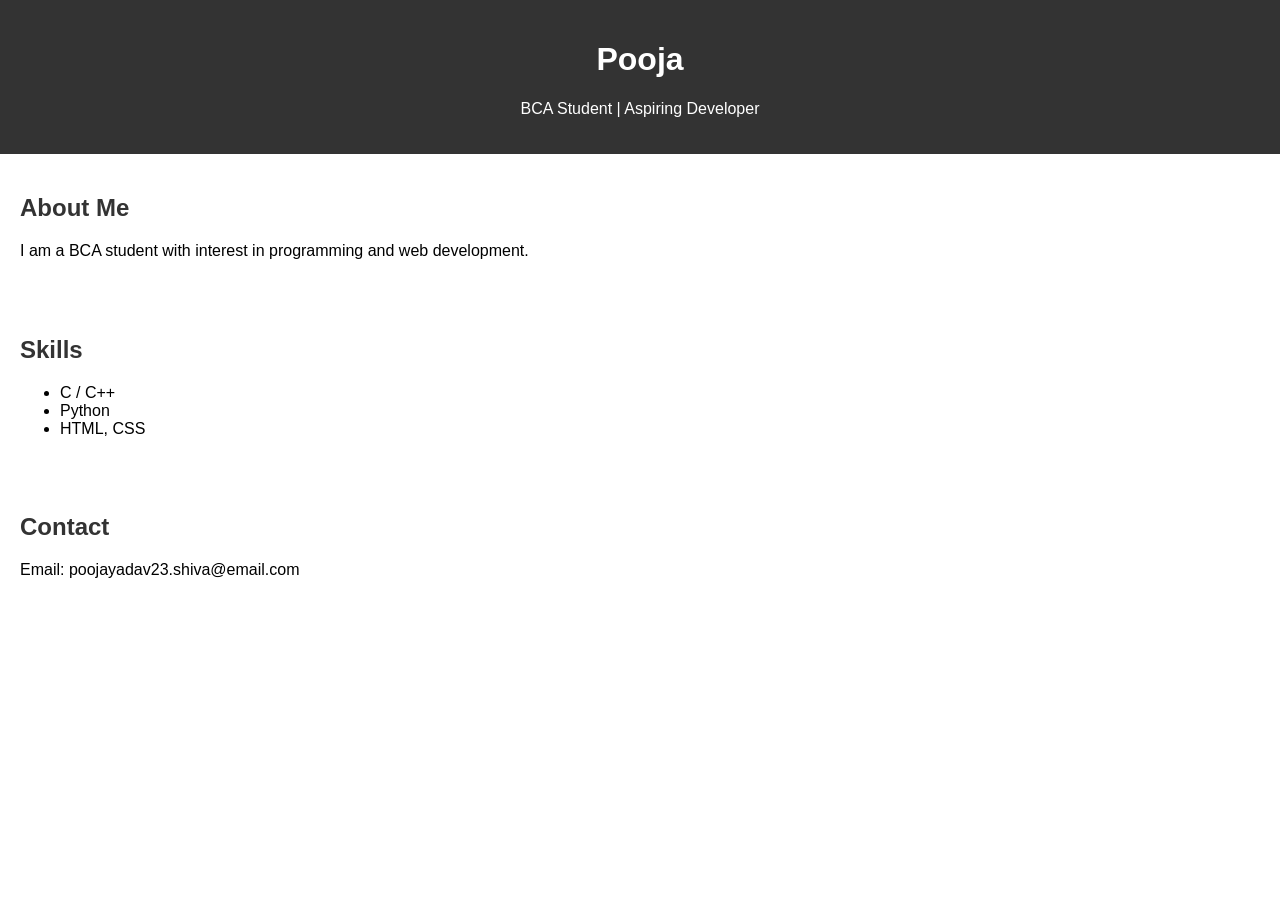
==== index.html @ 54d32ed7 "Add files via upload" ====
<!DOCTYPE html>
<html>
<head>
    <title>Pooja Portfolio</title>
    <link rel="stylesheet" href="style.css">
</head>
<body>

    <header>
        <h1>Pooja</h1>
        <p>BCA Student | Aspiring Developer</p>
    </header>

    <section>
        <h2>About Me</h2>
        <p>I am a BCA student with interest in programming and web development.</p>
    </section>

    <section>
        <h2>Skills</h2>
        <ul>
            <li>C / C++</li>
            <li>Python</li>
            <li>HTML, CSS</li>
        </ul>
    </section>

    <section>
        <h2>Contact</h2>
        <p>Email: poojayadav23.shiva@email.com</p>
    </section>

</body>
</html>
---- style.css ----
body {
    font-family: Arial;
    margin: 0;
    padding: 0;
}

header {
    background: #333;
    color: white;
    text-align: center;
    padding: 20px;
}

section {
    padding: 20px;
}

h2 {
    color: #333;
}
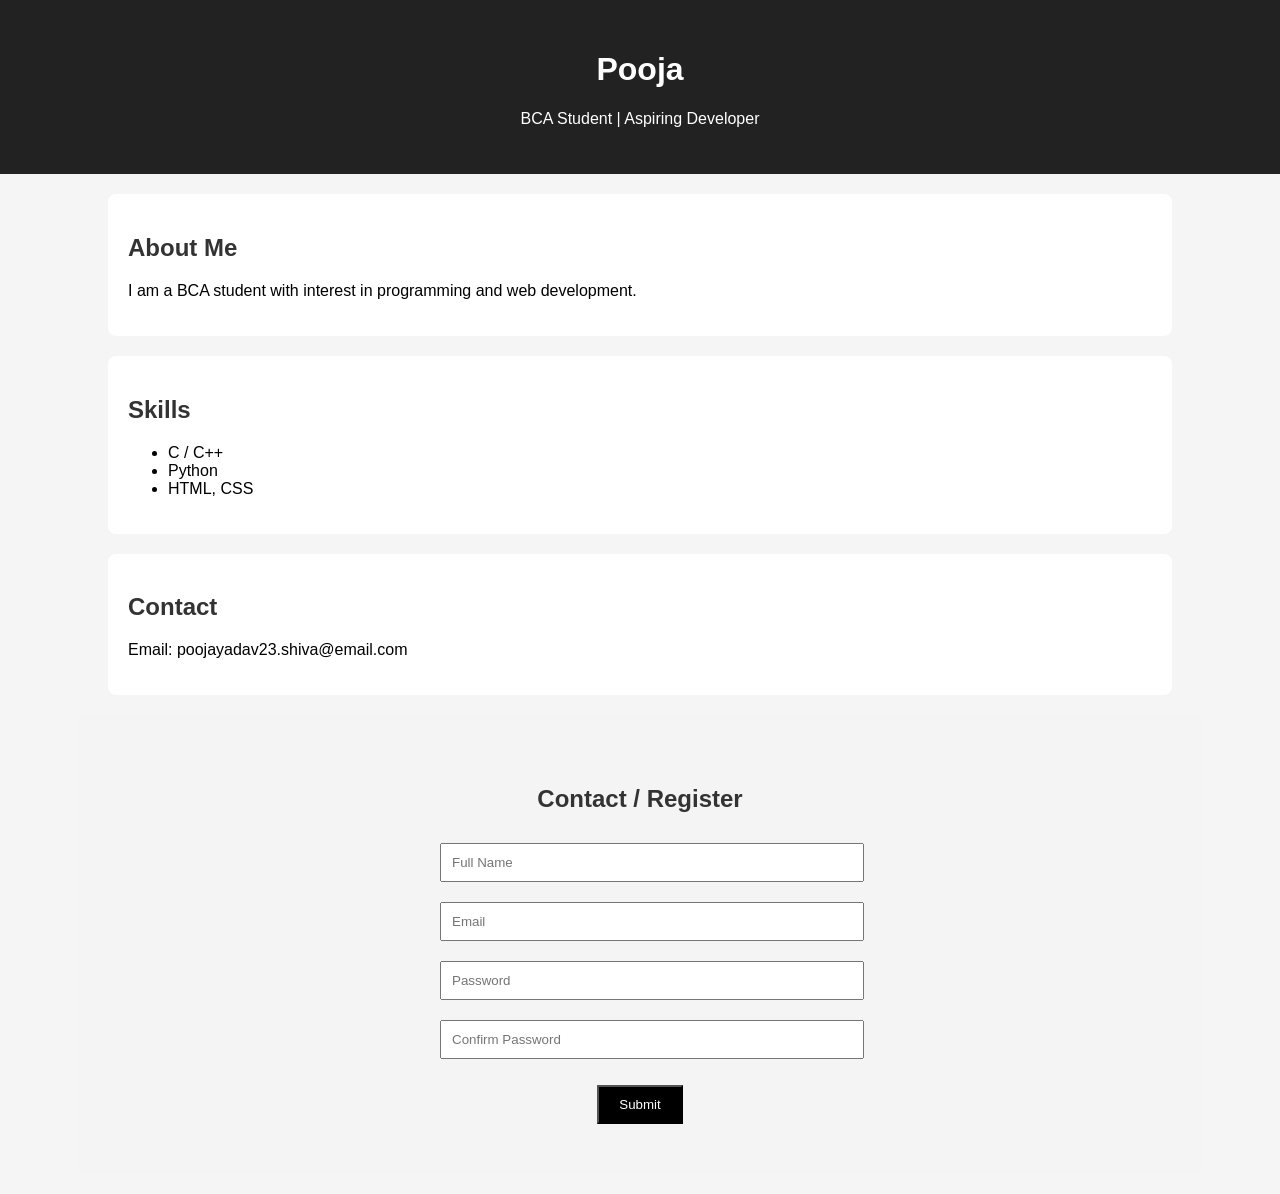
==== commit d7ce003e: "Update index.html" ====
--- a/index.html
+++ b/index.html
@@ -29,6 +29,53 @@
         <h2>Contact</h2>
         <p>Email: poojayadav23.shiva@email.com</p>
     </section>
+    <section id="contact" style="padding:50px; text-align:center; background:#f4f4f4;">
+  
+  <h2>Contact / Register</h2>
 
+  <form id="form" style="max-width:400px; margin:auto;">
+    
+    <input type="text" id="name" placeholder="Full Name" required style="width:100%; padding:10px; margin:10px 0;">
+    
+    <input type="email" id="email" placeholder="Email" required style="width:100%; padding:10px; margin:10px 0;">
+    
+    <input type="password" id="password" placeholder="Password" required style="width:100%; padding:10px; margin:10px 0;">
+    
+    <input type="password" id="confirmPassword" placeholder="Confirm Password" required style="width:100%; padding:10px; margin:10px 0;">
+    
+    <p id="errorMsg" style="color:red;"></p>
+
+    <button type="submit" style="padding:10px 20px; background:black; color:white;">
+      Submit
+    </button>
+
+  </form>
+
+</section>
+<script>
+const form = document.getElementById("form");
+const password = document.getElementById("password");
+const confirmPassword = document.getElementById("confirmPassword");
+const errorMsg = document.getElementById("errorMsg");
+
+const pattern = /^(?=.[A-Z])(?=.[\W_]).{8,}$/;
+
+form.addEventListener("submit", function(e) {
+  e.preventDefault();
+
+  if (!pattern.test(password.value)) {
+    errorMsg.textContent = "Password must be 8+ chars, include uppercase & special character!";
+    return;
+  }
+
+  if (password.value !== confirmPassword.value) {
+    errorMsg.textContent = "Passwords do not match!";
+    return;
+  }
+
+  errorMsg.textContent = "";
+  alert("Submitted Successfully ✅");
+});
+</script>
 </body>
-</html>+</html>
--- a/style.css
+++ b/style.css
@@ -1,20 +1,24 @@
 body {
-    font-family: Arial;
+    font-family: Arial, sans-serif;
     margin: 0;
-    padding: 0;
+    background: #f5f5f5;
 }
 
 header {
-    background: #333;
+    background: #222;
     color: white;
     text-align: center;
-    padding: 20px;
+    padding: 30px;
 }
 
 section {
+    background: white;
+    margin: 20px auto;
     padding: 20px;
+    width: 80%;
+    border-radius: 8px;
 }
 
 h2 {
     color: #333;
-}+}
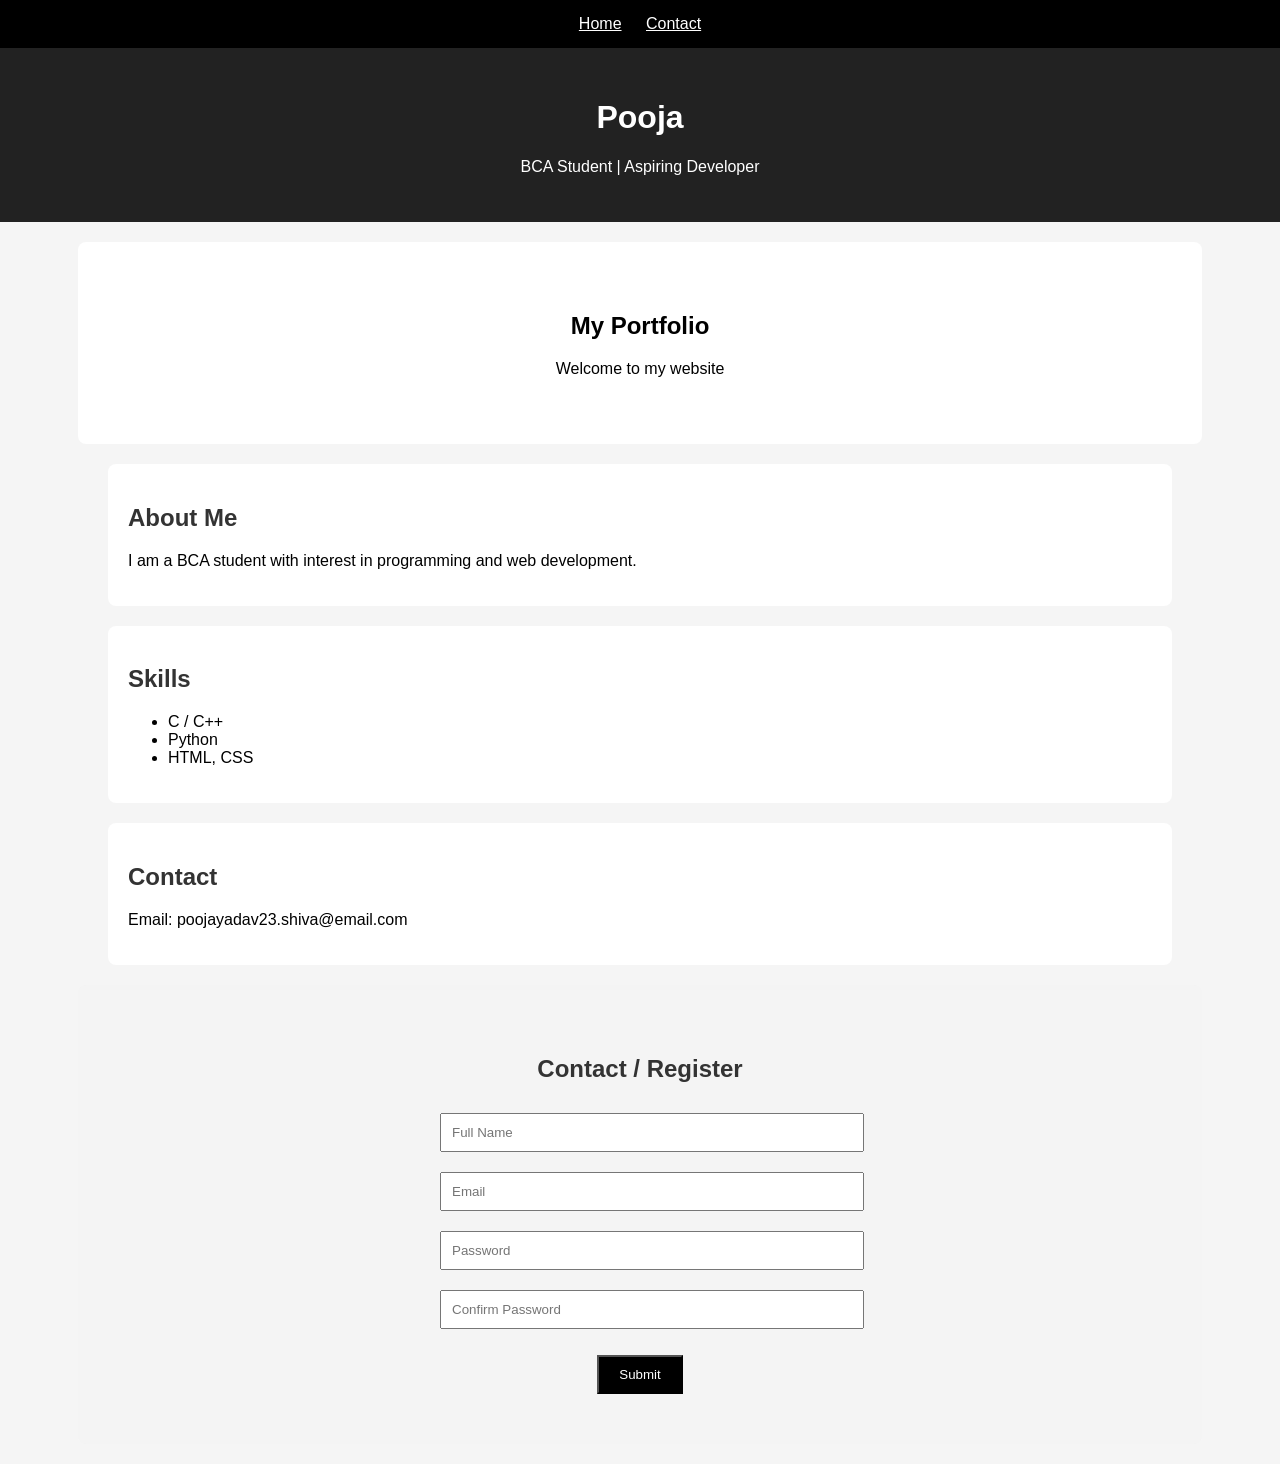
==== commit 12dca789: "Update index.html" ====
--- a/index.html
+++ b/index.html
@@ -5,12 +5,19 @@
     <link rel="stylesheet" href="style.css">
 </head>
 <body>
+    <header style="background:black; padding:15px; text-align:center;">
+  <a href="#home" style="color:white; margin:10px;">Home</a>
+  <a href="#contact" style="color:white; margin:10px;">Contact</a>
+</header>
 
     <header>
         <h1>Pooja</h1>
         <p>BCA Student | Aspiring Developer</p>
     </header>
-
+<section id="home" style="padding:50px; text-align:center;">
+  <h1>My Portfolio</h1>
+  <p>Welcome to my website</p>
+</section>
     <section>
         <h2>About Me</h2>
         <p>I am a BCA student with interest in programming and web development.</p>
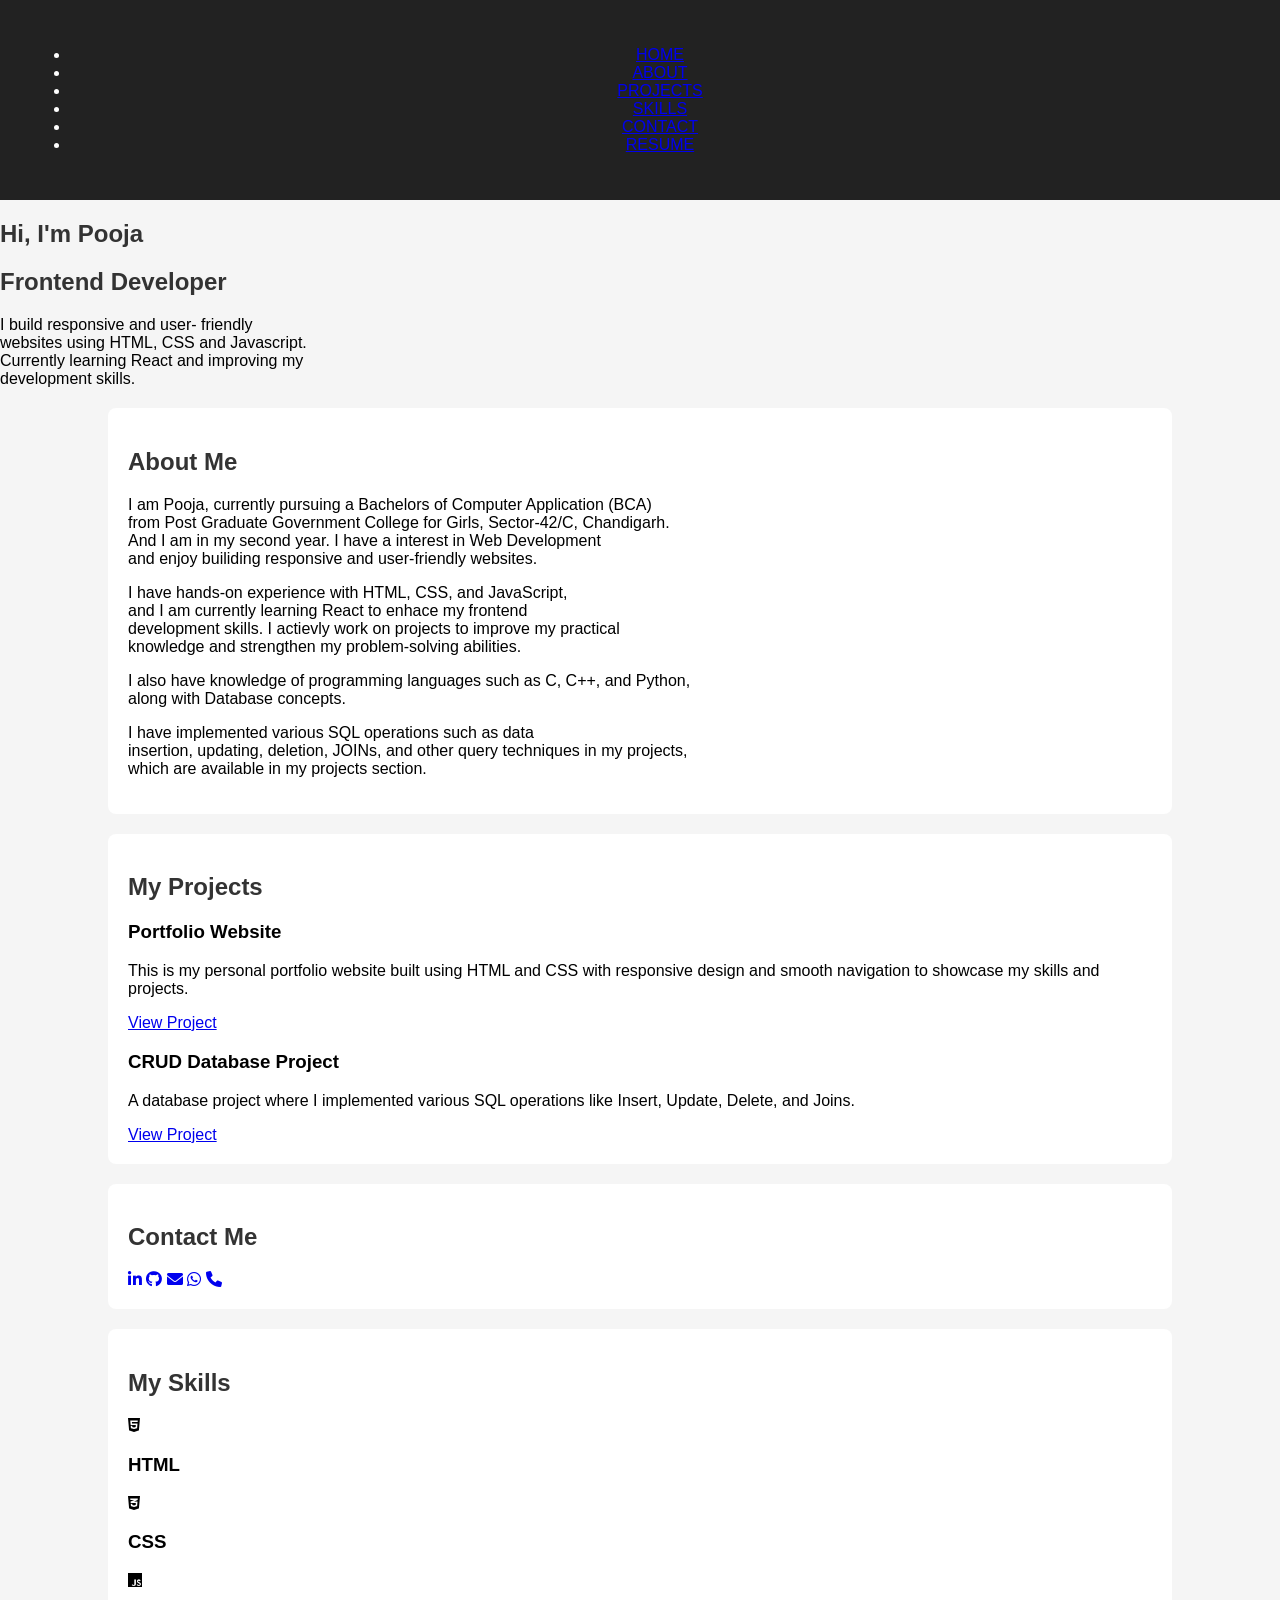
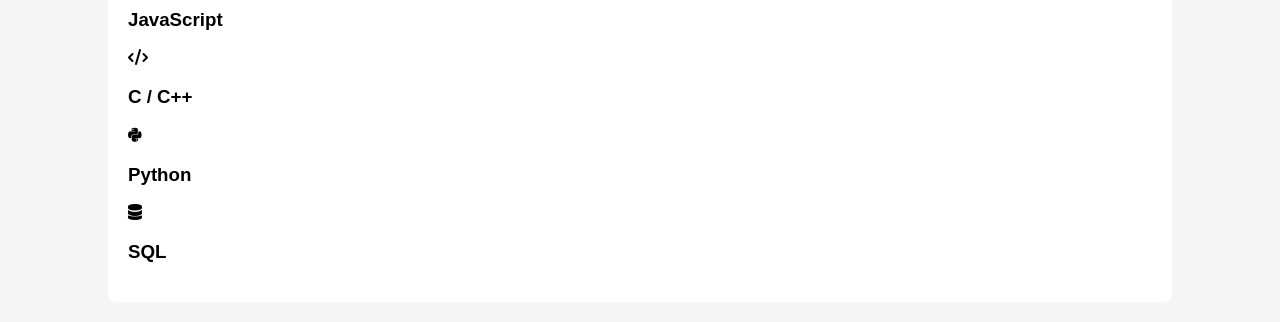
==== commit b1e4598b: "Update index.html" ====
--- a/index.html
+++ b/index.html
@@ -1,88 +1,138 @@
 <!DOCTYPE html>
-<html>
+<html lang="en">
 <head>
-    <title>Pooja Portfolio</title>
-    <link rel="stylesheet" href="style.css">
+    <meta charset="UTF-8">
+    <meta name="viewport" content="width=device-width, initial-scale=1.0">
+    <link rel="stylesheet" href="./style.css">
+    <title>My Portfolio</title>
+    <link rel="stylesheet" href="https://cdnjs.cloudflare.com/ajax/libs/font-awesome/6.0.0/css/all.min.css">
 </head>
 <body>
-    <header style="background:black; padding:15px; text-align:center;">
-  <a href="#home" style="color:white; margin:10px;">Home</a>
-  <a href="#contact" style="color:white; margin:10px;">Contact</a>
-</header>
+   <header>
+    <nav>
+    <ul>
+        <li><a href="#">HOME</a></li>
+        <li><a href="#about">ABOUT</a></li>
+        <li><a href="#projects">PROJECTS</a></li>
+        <li><a href="#skills">SKILLS</a></li>
+        <li><a href="#contact">CONTACT</a></li>
+        <li><a href="https://drive.google.com/file/d/1Sbh08uZDYJh8cTKwGCoFILaKmhiY1dth/view?usp=drivesdk" target="_blank">RESUME</a></li>
+    </ul>
+    </nav>
+   </header> 
+<div class="main">
+    <div class="aboutme">
+     <div class="about-text">
+        <h2>Hi, I'm Pooja</h2>
+            <h2>Frontend Developer </h2>
+<p>
+    I build responsive and user- friendly<br>
+    websites using HTML, CSS and Javascript.<br>
+    Currently learning React and improving my<br>
+     development skills.
+</p>
+     </div>
+    </div>
+</div>
+<!-- About section-->
+<section id="about">
+      <h2>About Me</h2>
+        <p>
+            I am Pooja, currently pursuing a Bachelors of
+            Computer Application (BCA)<br> from Post Graduate
+            Government College for Girls, Sector-42/C, Chandigarh.<br>
+            And I am in my second year. I have a interest in Web Development<br>
+            and enjoy builiding responsive and user-friendly websites.
+        </p>
+        <p>
+            I have hands-on experience with HTML, CSS, and JavaScript, <br>and I am currently learning React to enhace my frontend <br>
+            development skills. I actievly work on projects to improve my practical<br> knowledge and
+            strengthen my problem-solving abilities.
+        </p>
+        <p>
+            I also have knowledge of programming languages such as C, C++, and Python,<br> along
+            with Database concepts.
+        </p>
+        <p>
+            I have implemented various SQL operations such as data <br>
+            insertion, updating, deletion, JOINs, and other query techniques in my projects, <br>
+            which are available in my projects section.
+        </p>
+  </section>
+  <!-- Projects Section-->
+  <section id="projects">
+    <h2>My Projects</h2>
+     <div class="projects-container">
+        <div class="project-card">
+            <h3>Portfolio Website</h3>
+            <p>This is my personal portfolio website built using HTML and CSS with responsive design and smooth navigation to showcase my skills and projects.</p>
+            <a href="https://poojayadav23shiva-hash.github.io/Portfolio-Website/" target="_blank">View Project</a>
+        </div>
+        <div class="project-card">
+            <h3>CRUD Database Project</h3>
+            <p>A database project where I implemented various SQL operations like Insert, Update, Delete, and Joins.
+            </p>
+            <a href="https://github.com/poojayadav23shiva-hash/Portfolio-Website/blob/main/chemicalcompany_db.sql" target="_blank">View Project</a>
+        </div>
+        </div>
+     </div>
+  </section>
+     <!-- CONTACT SECTION (SEPARATE) -->
+  <section id="contact">
+    <h2>Contact Me</h2>
 
-    <header>
-        <h1>Pooja</h1>
-        <p>BCA Student | Aspiring Developer</p>
-    </header>
-<section id="home" style="padding:50px; text-align:center;">
-  <h1>My Portfolio</h1>
-  <p>Welcome to my website</p>
+    <div class="social-links">
+      <a href="https://www.linkedin.com/in/pooja-yadav-371416403/"><i class="fab fa-linkedin-in"></i></a>
+      <a href="https://github.com/poojayadav23shiva-hash/Portfolio-Website" target="_blank"> <i class="fab fa-github"></i></a>
+      <a href="mailto: poojayadav23.shiva@gmail.com"><i class="fas fa-envelope"></i></a>
+      <a href="https://wa.me/9417723697" target="_blank"><i class="fab fa-whatsapp"></i></a>
+      <a href="tel: 9417723697"><i class="fas fa-phone"></i></a>
+    </div>
 </section>
-    <section>
-        <h2>About Me</h2>
-        <p>I am a BCA student with interest in programming and web development.</p>
-    </section>
 
-    <section>
-        <h2>Skills</h2>
-        <ul>
-            <li>C / C++</li>
-            <li>Python</li>
-            <li>HTML, CSS</li>
-        </ul>
-    </section>
+<!-- skills SECTION (SEPARATE) -->
+<section id="skills">
+  <h2>My Skills</h2>
 
-    <section>
-        <h2>Contact</h2>
-        <p>Email: poojayadav23.shiva@email.com</p>
-    </section>
-    <section id="contact" style="padding:50px; text-align:center; background:#f4f4f4;">
-  
-  <h2>Contact / Register</h2>
+  <div class="skills-grid">
 
-  <form id="form" style="max-width:400px; margin:auto;">
-    
-    <input type="text" id="name" placeholder="Full Name" required style="width:100%; padding:10px; margin:10px 0;">
-    
-    <input type="email" id="email" placeholder="Email" required style="width:100%; padding:10px; margin:10px 0;">
-    
-    <input type="password" id="password" placeholder="Password" required style="width:100%; padding:10px; margin:10px 0;">
-    
-    <input type="password" id="confirmPassword" placeholder="Confirm Password" required style="width:100%; padding:10px; margin:10px 0;">
-    
-    <p id="errorMsg" style="color:red;"></p>
+    <div class="skill-card">
+      <i class="fab fa-html5"></i>
+      <h3>HTML</h3>
+    </div>
 
-    <button type="submit" style="padding:10px 20px; background:black; color:white;">
-      Submit
-    </button>
+    <div class="skill-card">
+      <i class="fab fa-css3-alt"></i>
+      <h3>CSS</h3>
+    </div>
 
-  </form>
+    <div class="skill-card">
+      <i class="fab fa-js"></i>
+      <h3>JavaScript</h3>
+    </div>
+<!--
+    <div class="skill-card">
+      <i class="fab fa-react"></i>
+      <h3>React</h3>
+    </div>
+-->
+    <div class="skill-card">
+      <i class="fas fa-code"></i>
+      <h3>C / C++</h3>
+    </div>
 
+    <div class="skill-card">
+      <i class="fab fa-python"></i>
+      <h3>Python</h3>
+    </div>
+
+    <div class="skill-card">
+      <i class="fas fa-database"></i>
+      <h3>SQL</h3>
+    </div>
+
+  </div>
 </section>
-<script>
-const form = document.getElementById("form");
-const password = document.getElementById("password");
-const confirmPassword = document.getElementById("confirmPassword");
-const errorMsg = document.getElementById("errorMsg");
 
-const pattern = /^(?=.[A-Z])(?=.[\W_]).{8,}$/;
-
-form.addEventListener("submit", function(e) {
-  e.preventDefault();
-
-  if (!pattern.test(password.value)) {
-    errorMsg.textContent = "Password must be 8+ chars, include uppercase & special character!";
-    return;
-  }
-
-  if (password.value !== confirmPassword.value) {
-    errorMsg.textContent = "Passwords do not match!";
-    return;
-  }
-
-  errorMsg.textContent = "";
-  alert("Submitted Successfully ✅");
-});
-</script>
 </body>
 </html>
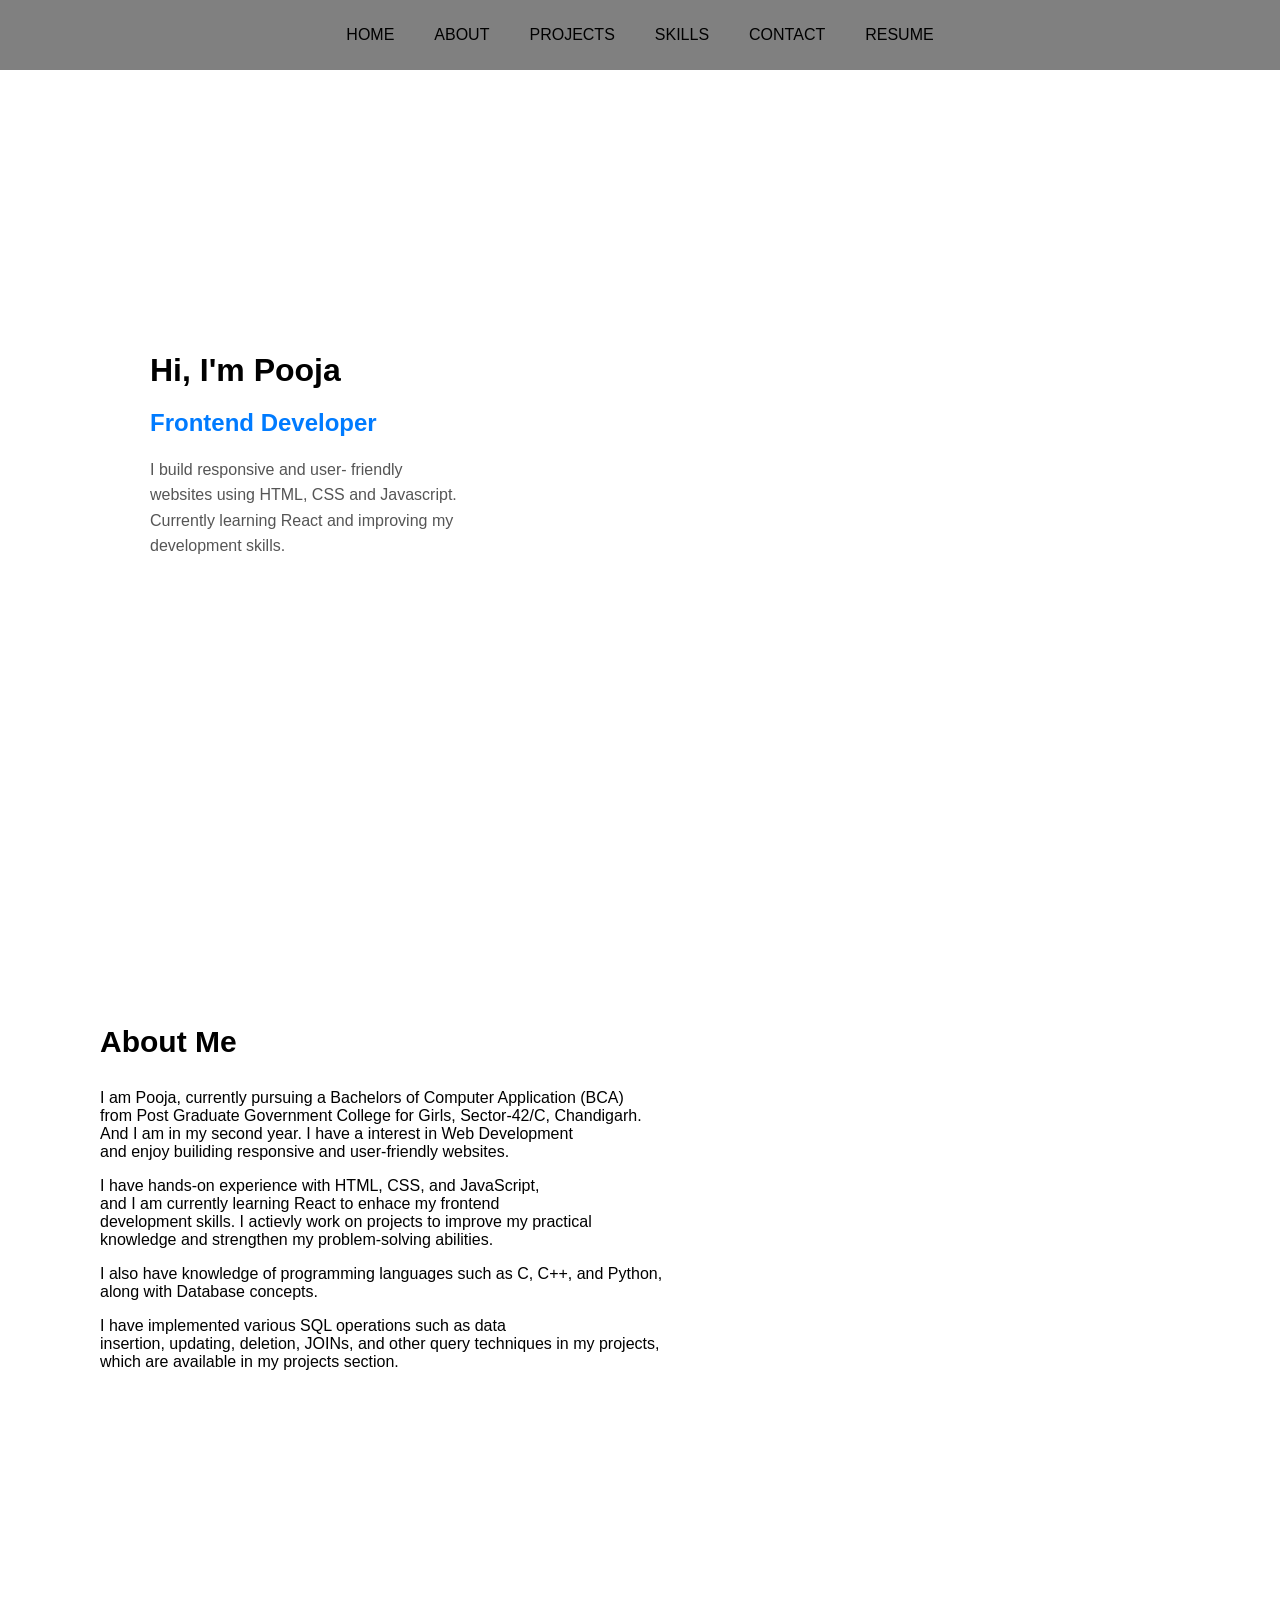
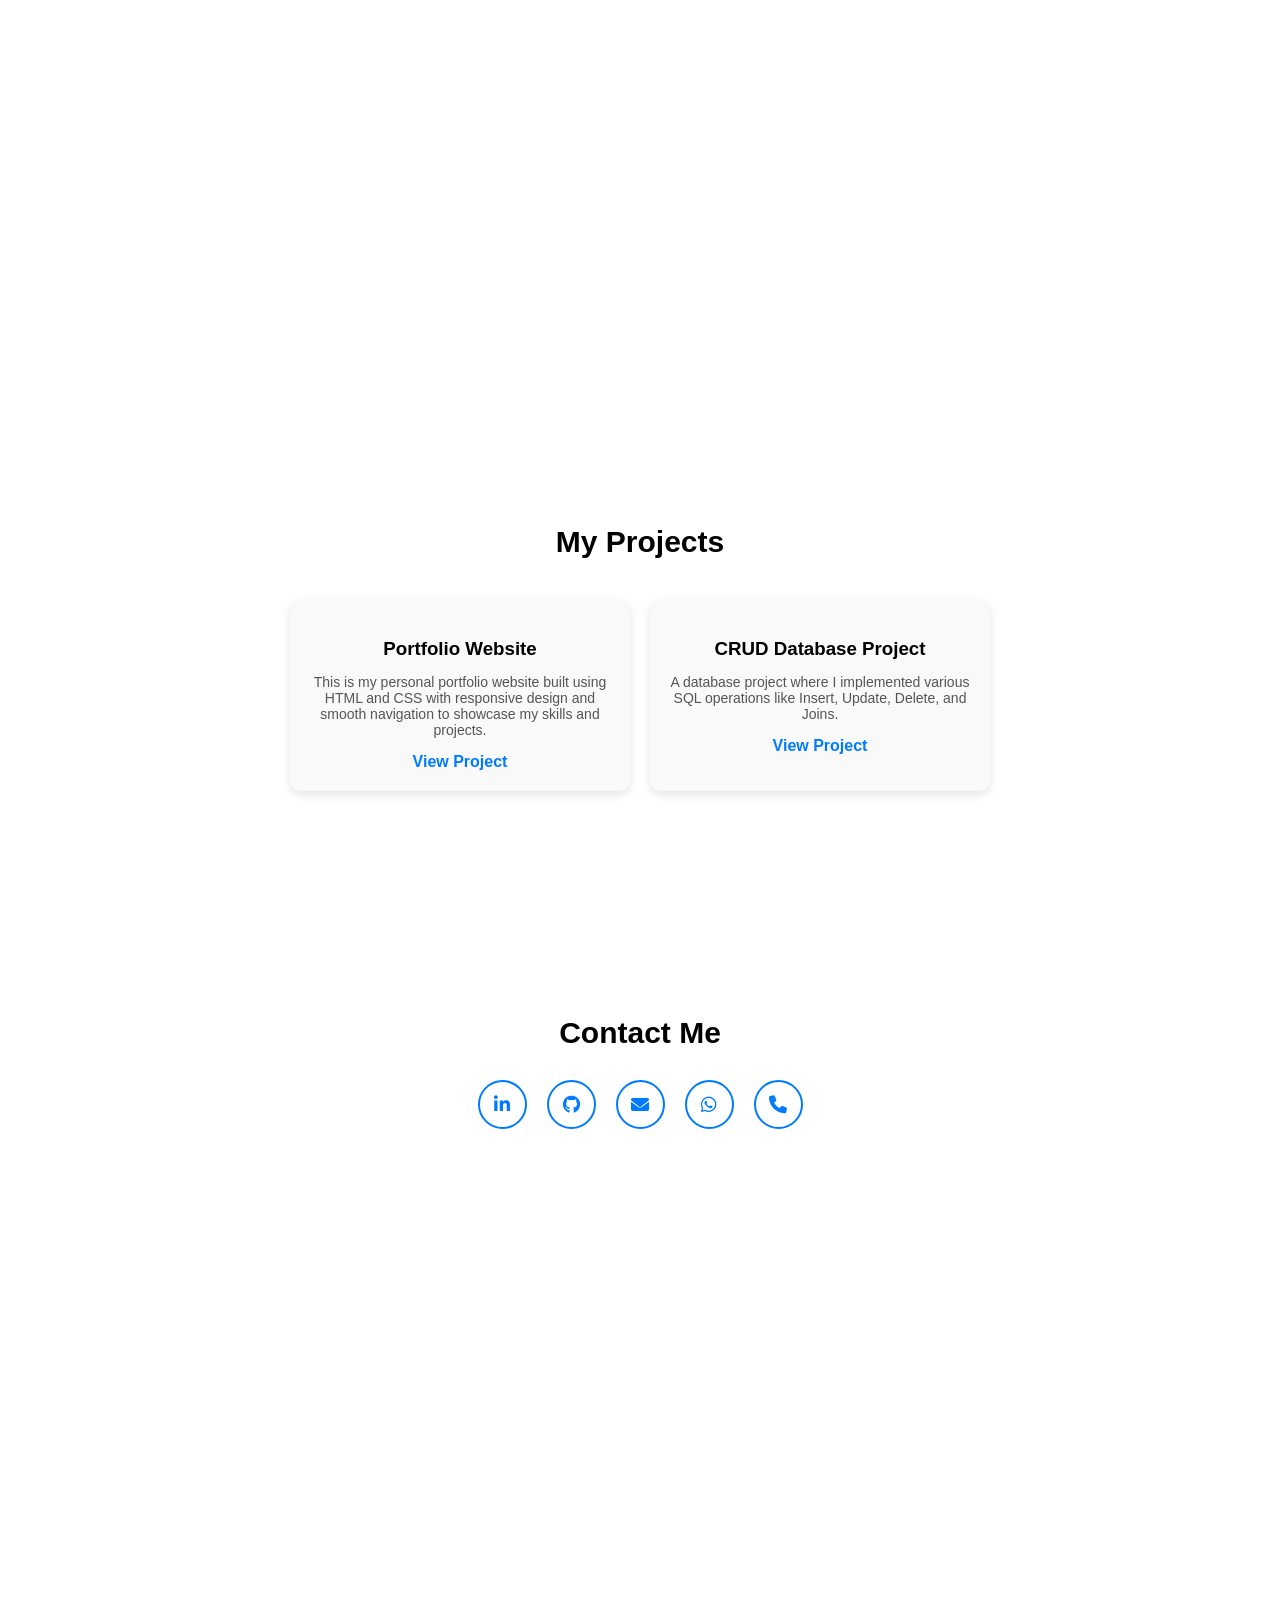
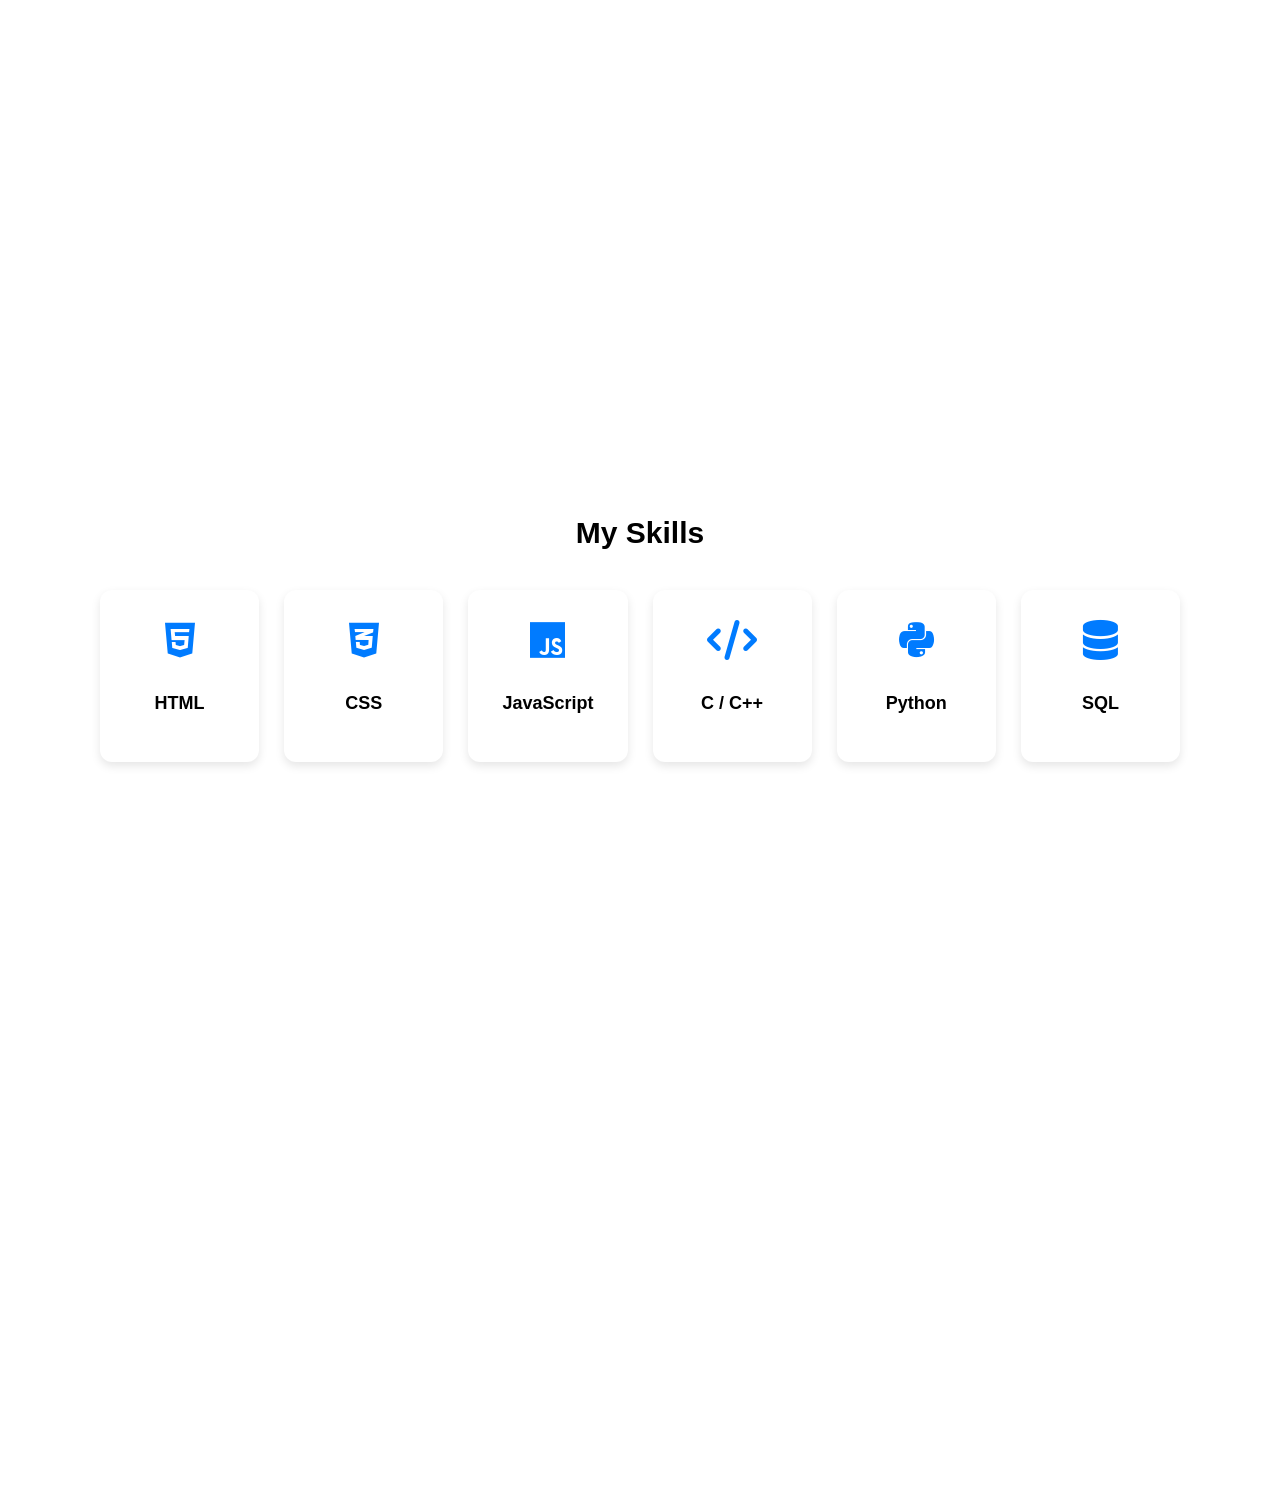
==== commit 05ea8c46: "Update index.html" ====
--- a/index.html
+++ b/index.html
@@ -3,7 +3,7 @@
 <head>
     <meta charset="UTF-8">
     <meta name="viewport" content="width=device-width, initial-scale=1.0">
-    <link rel="stylesheet" href="./style.css">
+    <link rel="stylesheet" href="style.css">
     <title>My Portfolio</title>
     <link rel="stylesheet" href="https://cdnjs.cloudflare.com/ajax/libs/font-awesome/6.0.0/css/all.min.css">
 </head>
--- a/style.css
+++ b/style.css
@@ -1,24 +1,210 @@
+html{
+    scroll-behavior:auto;
+}
 body {
-    font-family: Arial, sans-serif;
     margin: 0;
-    background: #f5f5f5;
-}
-
+    padding: 0;
+    background-color: white;
+}
+body{
+    margin:0;
+font-family: Arial, sans-serif;
+}
+.main{
+    min-height: 100vh;
+    display: flex;
+    align-items: center;
+}
 header {
-    background: #222;
-    color: white;
+    width: 100%;
+    height: 70px;
+    background-color: grey;
+   display: flex;
+   justify-content: center;
+   align-items: center;
+   position: fixed;
+   opacity: 1;
+
+}
+nav{
+    width: 100%;
+}
+ul {
+    list-style: none;
+    display: flex;
+    justify-content: center;
+    gap: 40px;
+    list-style-type: none;
+    padding: 0;
+    margin: 0;
+}
+ul li a{
+    text-decoration: none;
+    color: black;
+    position: relative;
+}
+ul li a::after{
+content:"";
+position: absolute;
+left: 0;
+bottom: -5px;
+width:0;
+height:2px;
+background-color: rgb(7, 34, 34);
+transition: width 0.3s ease;
+font-size: 15px;
+}
+ul li a:hover::after{
+    width:100%;
+}
+.aboutme{
+    display: flex;
+    justify-content: space-between;
+    align-items: center;
+    padding: 80px 150px;
+}
+.aboutme-text{
+max-width:550px;
+}
+.about-text h2:first-child{
+font-size: 32px;
+margin-bottom: 10px;
+}
+.about-text h2:nth-child(2){
+    font-size: 24px;
+    color: #007BFF;
+margin-bottom: 20px;
+}
+.about-text p{
+    font-size: 16px;
+    line-height: 1.6;
+    color: #555;
+}
+#contact {
+    min-height: 100vh;
+  padding: 100px;
+  text-align: center;
+  scroll-margin: 80px;
+}
+
+#contact h2 {
+  font-size: 30px;
+  margin-bottom: 30px;
+}
+
+/* SOCIAL ICONS */
+.social-links {
+  display: flex;
+  justify-content: center;
+  gap: 20px;
+}
+
+.social-links a {
+  display: flex;
+  align-items: center;
+  justify-content: center;
+  width: 45px;
+  height: 45px;
+  border: 2px solid #007BFF;
+  border-radius: 50%;
+  color: #007BFF;
+  font-size: 18px;
+  text-decoration: none;
+  transition: all 0.3s ease;
+}
+
+.social-links a:hover {
+  background-color: #007BFF;
+  color: white;
+  transform: translateY(-3px);
+}
+#about{
+    min-height: 100vh;
+  padding: 100px;
+  text-align: left;
+  scroll-margin: 80px;
+}
+#about h2 {
+  font-size: 30px;
+  margin-bottom: 30px;
+}
+#projects{
+    padding:100px 50px;
     text-align: center;
-    padding: 30px;
-}
-
-section {
-    background: white;
-    margin: 20px auto;
-    padding: 20px;
-    width: 80%;
-    border-radius: 8px;
-}
-
-h2 {
-    color: #333;
-}
+}
+#projects h2{
+    font-size: 30px;
+    margin-bottom: 40px;
+}
+.projects-container{
+    display:flex;
+    justify-content: center;
+    gap: 20px;
+    flex-wrap: wrap;
+}
+.project-card{
+    width: 300px;
+    padding:20px;
+    border-radius: 10px;
+    background: #f9f9f9;
+    box-shadow: 0 4px 10px rgba(0,0,0,0.1);
+    text-align: center;
+    transition: 0.3s;
+}
+.project-card:hover{
+    transform: translateY(-5px);
+}
+.project-card h3{
+    margin-bottom: 10px;
+}
+.project-card p{
+    font-size: 14px;
+    margin-bottom: 15px;
+    color: #555;
+}
+.project-card a{
+    text-decoration: none;
+    color: #007BFF;
+    font-weight: bold;
+}
+#skills {
+  min-height: 100vh;
+  padding: 100px;
+  text-align: center;
+}
+
+#skills h2 {
+  font-size: 30px;
+  margin-bottom: 40px;
+}
+
+.skills-grid {
+  display: grid;
+  grid-template-columns: repeat(auto-fit, minmax(150px, 1fr));
+  gap: 25px;
+}
+
+.skill-card {
+  background: #fff;
+  padding: 30px;
+  border-radius: 12px;
+  box-shadow: 0 4px 10px rgba(0,0,0,0.1);
+  transition: all 0.3s ease;
+  cursor: pointer;
+}
+
+.skill-card i {
+  font-size: 40px;
+  margin-bottom: 15px;
+  color: #007BFF;
+}
+
+.skill-card h3 {
+  font-size: 18px;
+}
+
+/* 🔥 Hover Effect */
+.skill-card:hover {
+  transform: translateY(-8px) scale(1.05);
+  box-shadow: 0 8px 20px rgba(0,0,0,0.2);
+}
